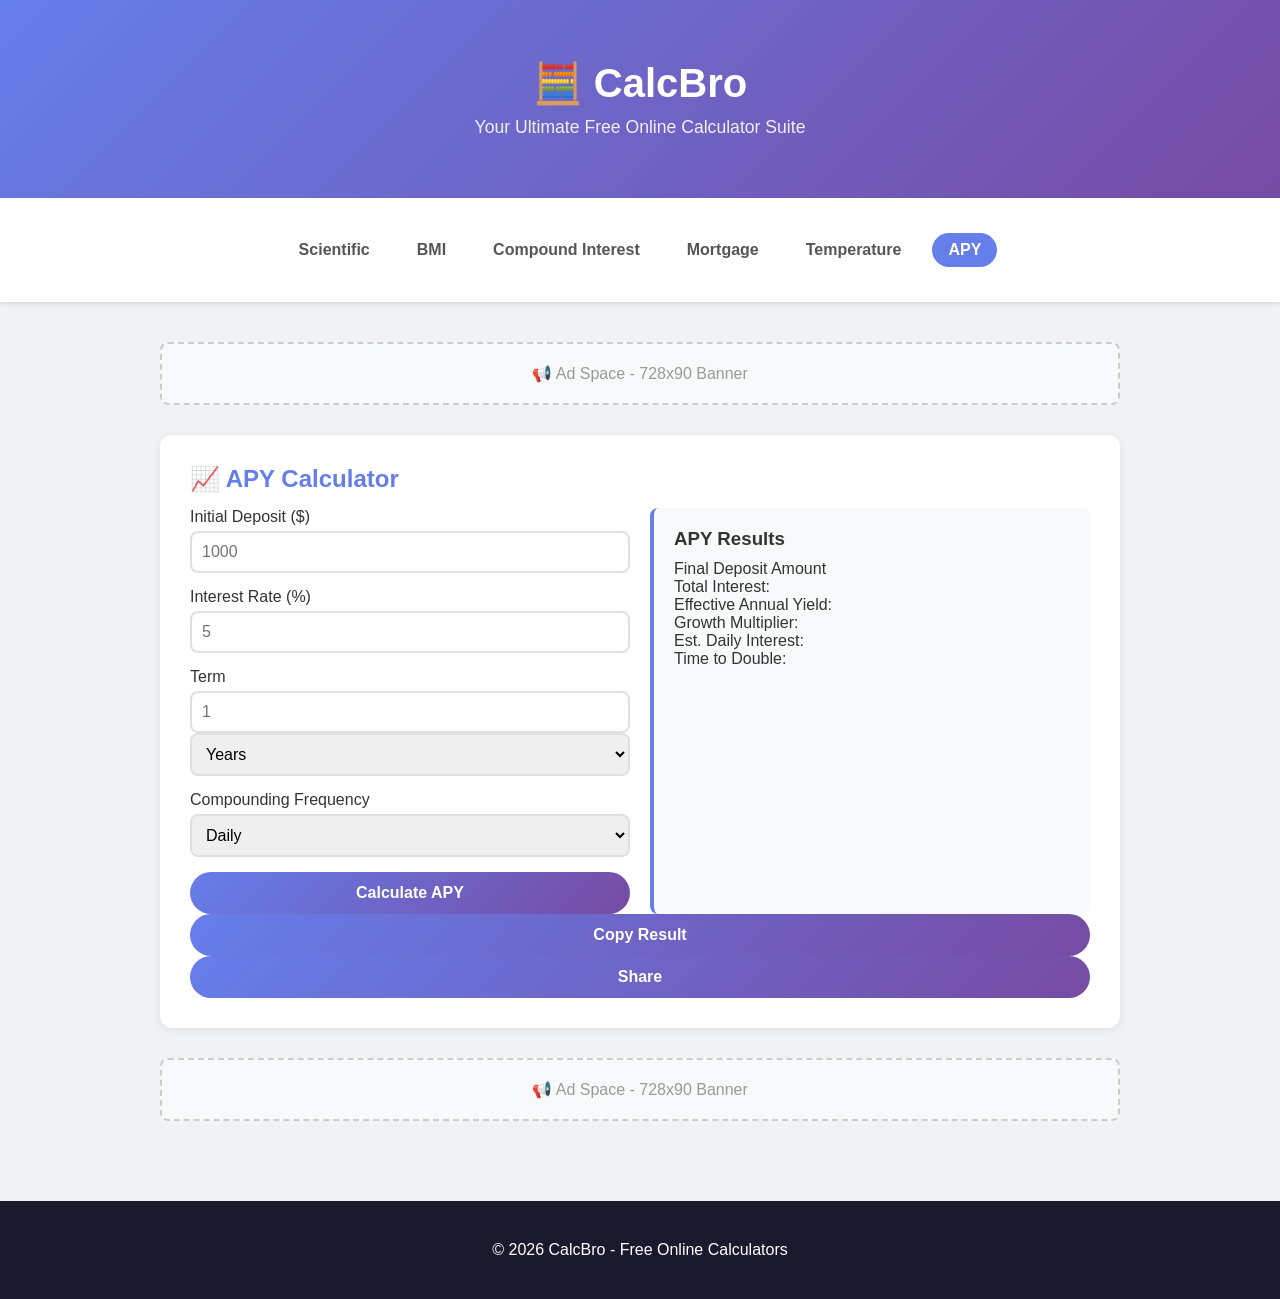
==== apy.html @ 79a4a19f "Fix broken Copy and Share buttons on compound, APY, temperature pages The onclick handlers had stale" ====
<!DOCTYPE html>
<html lang="en">
<head>
    <meta charset="UTF-8">
    <meta name="viewport" content="width=device-width, initial-scale=1.0">
    <title>APY Calculator - Annual Percentage Yield | CalcBro</title>
    <meta name="description" content="Free APY calculator to determine Annual Percentage Yield with compounding frequency. Calculate effective yield and time to double.">
    <meta name="keywords" content="APY calculator, annual percentage yield, APY calculator online, yield calculator, savings APY calculator, effective annual yield, compounding interest calculator">
    <meta name="robots" content="index, follow">
    <meta name="author" content="CalcBro">
    <meta name="language" content="English">
    <meta name="revisit-after" content="7 days">
    <meta http-equiv="Strict-Transport-Security" content="max-age=31536000; includeSubDomains">
    <meta http-equiv="Referrer-Policy" content="strict-origin-when-cross-origin">
    <meta http-equiv="Content-Security-Policy" content="default-src 'self'; script-src 'self' https://static.cloudflareinsights.com https://gc.zgo.at; connect-src 'self' https://cloudflareinsights.com https://freshgrass420.goatcounter.com; img-src 'self' data: https:; style-src 'self'; frame-ancestors 'none';">
    <!-- Open Graph -->
    <meta property="og:title" content="Free APY Calculator - Annual Percentage Yield | CalcBro">
    <meta property="og:description" content="Calculate Annual Percentage Yield (APY) with compounding frequency. See effective yield, growth multiplier, and time to double.">
    <meta property="og:type" content="website">
    <meta property="og:url" content="https://calcbro.netlify.app/apy.html">
    <!-- Twitter Card -->
    <meta name="twitter:card" content="summary">
    <meta name="twitter:title" content="Free APY Calculator | CalcBro">
    <meta name="twitter:description" content="Calculate Annual Percentage Yield with compounding frequency and effective annual yield.">
    <link rel="canonical" href="https://calcbro.netlify.app/apy.html">
    <link rel="stylesheet" href="styles.css">
    <!-- Structured Data: SoftwareApplication -->
    <script type="application/ld+json">
    {
        "@context": "https://schema.org",
        "@type": "SoftwareApplication",
        "name": "CalcBro APY Calculator",
        "applicationCategory": "FinanceApplication",
        "operatingSystem": "Web Browser",
        "url": "https://calcbro.netlify.app/apy.html",
        "description": "Free online APY calculator to determine Annual Percentage Yield with compounding frequency options. Calculate effective annual yield, growth multiplier, and estimated time to double your investment.",
        "offers": {
            "@type": "Offer",
            "price": "0",
            "priceCurrency": "USD"
        },
        "featureList": [
            "Annual Percentage Yield calculation",
            "Adjustable compounding frequency (daily, weekly, monthly, quarterly, annually)",
            "Effective annual yield display",
            "Growth multiplier calculation",
            "Estimated time to double investment"
        ]
    }
    </script>
    <!-- Structured Data: FAQPage -->
    <script type="application/ld+json">
    {
        "@context": "https://schema.org",
        "@type": "FAQPage",
        "mainEntity": [
            {
                "@type": "Question",
                "name": "What is APY (Annual Percentage Yield)?",
                "acceptedAnswer": {
                    "@type": "Answer",
                    "text": "APY (Annual Percentage Yield) is the effective annual rate of return that accounts for compounding interest. Unlike simple interest rate, APY reflects how often interest is applied to your balance."
                }
            },
            {
                "@type": "Question",
                "name": "What is the difference between APR and APY?",
                "acceptedAnswer": {
                    "@type": "Answer",
                    "text": "APR (Annual Percentage Rate) is the simple annual interest rate without compounding, while APY (Annual Percentage Yield) includes the effect of compounding. APY is always higher than or equal to APR when compounding occurs more than once per year."
                }
            },
            {
                "@type": "Question",
                "name": "How does compounding frequency affect APY?",
                "acceptedAnswer": {
                    "@type": "Answer",
                    "text": "More frequent compounding results in a higher APY. Daily compounding yields more than monthly, which yields more than annual compounding, because interest is applied to the balance more often."
                }
            }
        ]
    }
    </script>
    <!-- Structured Data: BreadcrumbList -->
    <script type="application/ld+json">
    {
        "@context": "https://schema.org",
        "@type": "BreadcrumbList",
        "itemListElement": [
            {
                "@type": "ListItem",
                "position": 1,
                "name": "Home",
                "item": "https://calcbro.netlify.app/"
            },
            {
                "@type": "ListItem",
                "position": 2,
                "name": "APY Calculator",
                "item": "https://calcbro.netlify.app/apy.html"
            }
        ]
    }
    </script>
</head>
<body>
    <header>
        <div class="container">
            <h1>🧮 CalcBro</h1>
            <p>Your Ultimate Free Online Calculator Suite</p>
        </div>
    </header>

    <nav class="nav-bar">
        <div class="container">
            <div class="nav-links">
                <a href="index.html">Scientific</a>
                <a href="bmi.html">BMI</a>
                <a href="compound.html">Compound Interest</a>
                <a href="mortgage.html">Mortgage</a>
                <a href="temperature.html">Temperature</a>
                <a href="apy.html" class="active">APY</a>
            </div>
        </div>
    </nav>

    <div class="container">
        <div class="ad-box">📢 Ad Space - 728x90 Banner</div>

        <section class="section">
            <h2>📈 APY Calculator</h2>
            <div class="calc-grid">
                <div>
                    <div class="input-group"><label>Initial Deposit ($)</label><input type="number" id="apy-principal" placeholder="1000"></div>
                    <div class="input-group"><label>Interest Rate (%)</label><input type="number" id="apy-rate" placeholder="5"></div>
                    <div class="input-group"><label>Term</label><div style="display:flex;gap:10px;"><input type="number" id="apy-term" placeholder="1" style="flex:2;"><select id="apy-term-unit" style="flex:1;padding:10px;border:2px solid #e0e0e0;border-radius:8px;"><option value="years">Years</option><option value="months">Months</option><option value="weeks">Weeks</option><option value="days">Days</option></select></div></div>
                    <div class="input-group"><label>Compounding Frequency</label><select id="apy-freq"><option value="365">Daily</option><option value="52">Weekly</option><option value="12">Monthly</option><option value="4">Quarterly</option><option value="2">Semi-annually</option><option value="1">Annually</option></select></div>
                    <button class="btn-calc" onclick="calcAPY()">Calculate APY</button>
                </div>
                <div class="result-box" id="apy-result" style="display:none;">
                    <h3>APY Results</h3>
                    <div class="result-value" id="apy-final"></div>
                    <p style="margin-top:10px;">Final Deposit Amount</p>
                    <p>Total Interest: <strong id="apy-interest"></strong></p>
                    <p>Effective Annual Yield: <strong id="apy-effective"></strong></p>
                    <p>Growth Multiplier: <strong id="apy-multiplier"></strong></p>
                    <p>Est. Daily Interest: <strong id="apy-daily"></strong></p>
                    <p>Time to Double: <strong id="apy-double"></strong></p>
                </div>
            </div>
            <div style="display:flex;gap:10px;margin-top:10px;">
                <button class="btn-calc" id="copy-btn-apy" onclick="copyResult('apy')" style="width:auto;flex:1;background:#3498db;"> Copy Result</button>
                                <button class="btn-calc" onclick="shareResult('apy')" style="width:auto;flex:1;background:#2ecc71;"> Share</button>
            </div>
        </section>

        <div class="ad-box">📢 Ad Space - 728x90 Banner</div>
    </div>

    <footer>
        <div class="container">
            <p>© 2026 CalcBro - Free Online Calculators</p>
        </div>
    </footer>

    <script src="script.js"></script>
  <!-- Cloudflare Web Analytics --><script defer src='https://static.cloudflareinsights.com/beacon.min.js' data-cf-beacon='{"token": "e698996f14194ecea9198e165afc4b70"}'></script>
<!-- GoatCounter Analytics --><script data-goatcounter="https://freshgrass420.goatcounter.com/count"
        async src="//gc.zgo.at/count.js"></script>
</body>
</html>
---- styles.css ----
* { margin: 0; padding: 0; box-sizing: border-box; }
body { font-family: -apple-system, BlinkMacSystemFont, 'Segoe UI', Roboto, sans-serif; background: #f0f2f5; color: #333; }
.container { max-width: 1000px; margin: 0 auto; padding: 20px; }
header { background: linear-gradient(135deg, #667eea 0%, #764ba2 100%); color: white; padding: 40px 0; text-align: center; }
header h1 { font-size: 2.5em; margin-bottom: 10px; }
header p { opacity: 0.9; font-size: 1.1em; }
.nav-bar { background: white; padding: 15px 0; box-shadow: 0 2px 4px rgba(0,0,0,0.1); position: sticky; top: 0; z-index: 100; }
.nav-links { display: flex; justify-content: center; gap: 15px; flex-wrap: wrap; }
.nav-links a { color: #555; text-decoration: none; font-weight: 600; padding: 8px 16px; border-radius: 20px; transition: all 0.3s; }
.nav-links a:hover, .nav-links a.active { background: #667eea; color: white; }
.section { background: white; padding: 30px; margin: 30px 0; border-radius: 12px; box-shadow: 0 2px 10px rgba(0,0,0,0.08); }
h2 { color: #667eea; margin-bottom: 15px; }
.calc-grid { display: grid; grid-template-columns: 1fr 1fr; gap: 20px; }
@media (max-width: 768px) { .calc-grid { grid-template-columns: 1fr; } }
.input-group { margin-bottom: 15px; }
.input-group label { display: block; margin-bottom: 5px; font-weight: 500; }
.input-group input, .input-group select { width: 100%; padding: 10px; border: 2px solid #e0e0e0; border-radius: 8px; font-size: 16px; }
.input-group input:focus { outline: none; border-color: #667eea; }
.btn-calc { background: linear-gradient(135deg, #667eea 0%, #764ba2 100%); color: white; border: none; padding: 12px 30px; border-radius: 25px; font-size: 16px; font-weight: 600; cursor: pointer; width: 100%; }
.btn-calc:hover { transform: translateY(-2px); box-shadow: 0 5px 15px rgba(102,126,234,0.4); }
.result-box { background: #f8f9fa; border-radius: 8px; padding: 20px; border-left: 4px solid #667eea; }
.result-box h3 { margin-bottom: 10px; }
.result-value { font-size: 1.8em; font-weight: bold; color: #667eea; }
.sci-display { background: #1a1a2e; color: #00ff88; padding: 20px; border-radius: 8px; font-family: 'Courier New', monospace; font-size: 1.8em; text-align: right; margin-bottom: 15px; min-height: 70px; overflow: hidden; }
.sci-grid { display: grid; grid-template-columns: repeat(4, 1fr); gap: 8px; }
.sci-btn { padding: 18px; background: #f0f2f5; border: 1px solid #ddd; border-radius: 8px; cursor: pointer; font-size: 16px; font-weight: 500; transition: background 0.2s; }
.sci-btn:hover { background: #667eea; color: white; }
.sci-btn.op { background: #e8e8ff; }
.sci-btn.fn { background: #ffe8e8; }
.ad-box { background: #f8f9fa; border: 2px dashed #ccc; padding: 20px; text-align: center; margin: 20px 0; color: #999; border-radius: 8px; }
footer { background: #1a1a2e; color: white; text-align: center; padding: 20px 0; margin-top: 40px; }

/* Memory buttons */
.sci-btn.mem { background: #e8f5e9; font-size: 14px; }
/* Degree/Radian toggle */
#deg-rad-toggle { background: #fff3e0; font-weight: 700; }
/* Copy/Share buttons */
.btn-copy { background: #3498db; }
.btn-share { background: #2ecc71; }

/* Security fix: moved inline styles to CSS */
.equals-btn { grid-column: span 3; }
.clear-btn { grid-column: span 2; }
.backspace-btn { grid-column: span 3; }
.share-container { display: flex; gap: 10px; margin-top: 10px; }
.share-btn { width: auto; flex: 1; background: #2ecc71; }
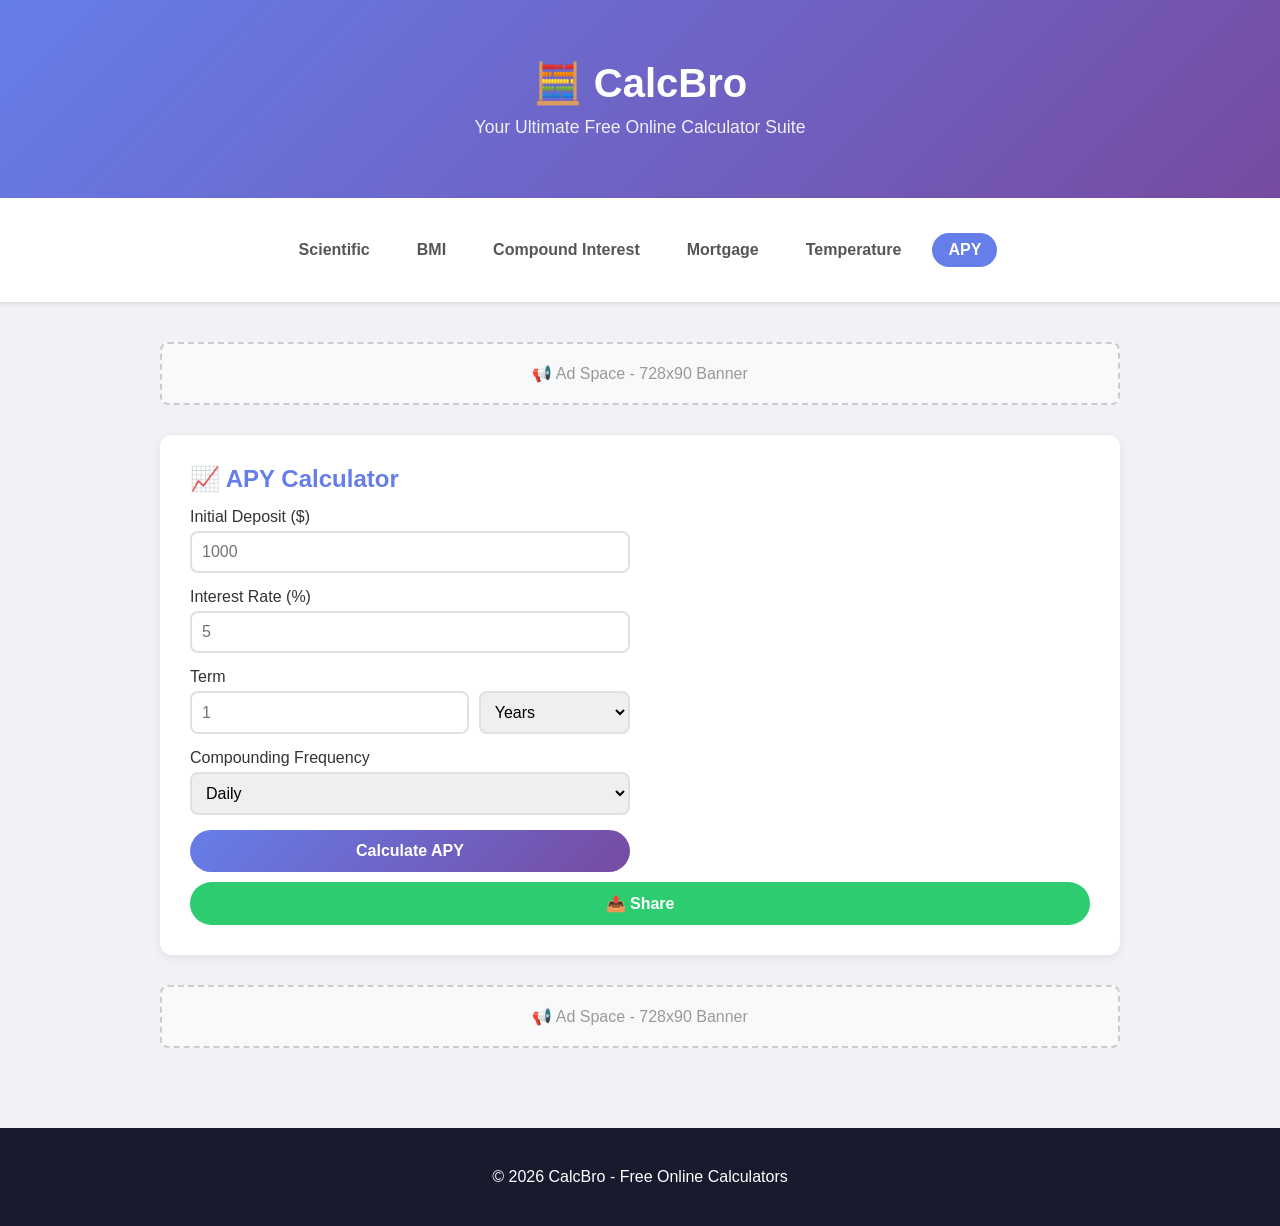
==== commit e7fcbe0c: "PR#20: Fix broken calculate and share buttons on all calculator pages - Restore 'unsafe-inline' and " ====
--- a/apy.html
+++ b/apy.html
@@ -12,17 +12,17 @@
     <meta name="revisit-after" content="7 days">
     <meta http-equiv="Strict-Transport-Security" content="max-age=31536000; includeSubDomains">
     <meta http-equiv="Referrer-Policy" content="strict-origin-when-cross-origin">
-    <meta http-equiv="Content-Security-Policy" content="default-src 'self'; script-src 'self' https://static.cloudflareinsights.com https://gc.zgo.at; connect-src 'self' https://cloudflareinsights.com https://freshgrass420.goatcounter.com; img-src 'self' data: https:; style-src 'self'; frame-ancestors 'none';">
+    <meta http-equiv="Content-Security-Policy" content="default-src 'self'; script-src 'self' 'unsafe-inline' 'unsafe-eval' https://static.cloudflareinsights.com https://gc.zgo.at; connect-src 'self' https://cloudflareinsights.com https://freshgrass420.goatcounter.com; img-src 'self' data: https:; style-src 'self' 'unsafe-inline'; frame-ancestors 'none';">
     <!-- Open Graph -->
     <meta property="og:title" content="Free APY Calculator - Annual Percentage Yield | CalcBro">
     <meta property="og:description" content="Calculate Annual Percentage Yield (APY) with compounding frequency. See effective yield, growth multiplier, and time to double.">
     <meta property="og:type" content="website">
-    <meta property="og:url" content="https://calcbro.netlify.app/apy.html">
+    <meta property="og:url" content="https://freshgrass420.github.io/calculator-website/apy.html">
     <!-- Twitter Card -->
     <meta name="twitter:card" content="summary">
     <meta name="twitter:title" content="Free APY Calculator | CalcBro">
     <meta name="twitter:description" content="Calculate Annual Percentage Yield with compounding frequency and effective annual yield.">
-    <link rel="canonical" href="https://calcbro.netlify.app/apy.html">
+    <link rel="canonical" href="https://freshgrass420.github.io/calculator-website/apy.html">
     <link rel="stylesheet" href="styles.css">
     <!-- Structured Data: SoftwareApplication -->
     <script type="application/ld+json">
@@ -32,7 +32,7 @@
         "name": "CalcBro APY Calculator",
         "applicationCategory": "FinanceApplication",
         "operatingSystem": "Web Browser",
-        "url": "https://calcbro.netlify.app/apy.html",
+        "url": "https://freshgrass420.github.io/calculator-website/apy.html",
         "description": "Free online APY calculator to determine Annual Percentage Yield with compounding frequency options. Calculate effective annual yield, growth multiplier, and estimated time to double your investment.",
         "offers": {
             "@type": "Offer",
@@ -91,13 +91,13 @@
                 "@type": "ListItem",
                 "position": 1,
                 "name": "Home",
-                "item": "https://calcbro.netlify.app/"
+                "item": "https://freshgrass420.github.io/calculator-website/"
             },
             {
                 "@type": "ListItem",
                 "position": 2,
                 "name": "APY Calculator",
-                "item": "https://calcbro.netlify.app/apy.html"
+                "item": "https://freshgrass420.github.io/calculator-website/apy.html"
             }
         ]
     }
@@ -149,8 +149,7 @@
                 </div>
             </div>
             <div style="display:flex;gap:10px;margin-top:10px;">
-                <button class="btn-calc" id="copy-btn-apy" onclick="copyResult('apy')" style="width:auto;flex:1;background:#3498db;"> Copy Result</button>
-                                <button class="btn-calc" onclick="shareResult('apy')" style="width:auto;flex:1;background:#2ecc71;"> Share</button>
+                <button class="btn-calc" onclick="shareResult('apy')" style="width:auto;flex:1;background:#2ecc71;">📤 Share</button>
             </div>
         </section>
 
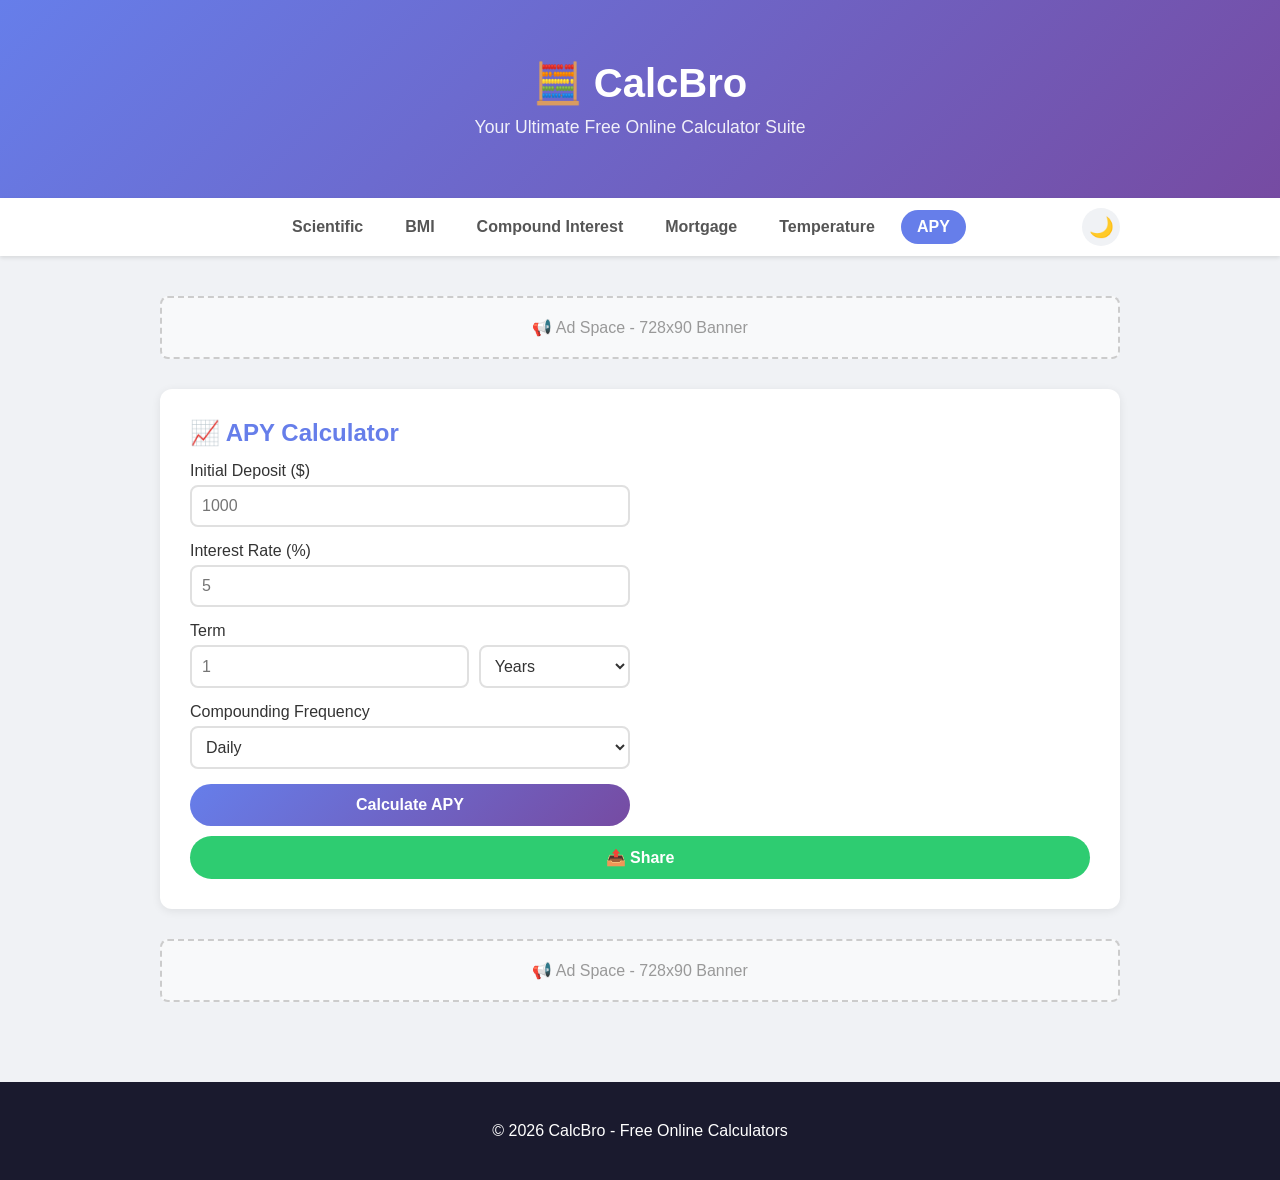
==== commit 27da5761: "feat: add night mode toggle to all calculator pages - Add CSS custom properties with nightmode overr" ====
--- a/apy.html
+++ b/apy.html
@@ -12,7 +12,7 @@
     <meta name="revisit-after" content="7 days">
     <meta http-equiv="Strict-Transport-Security" content="max-age=31536000; includeSubDomains">
     <meta http-equiv="Referrer-Policy" content="strict-origin-when-cross-origin">
-    <meta http-equiv="Content-Security-Policy" content="default-src 'self'; script-src 'self' 'unsafe-inline' 'unsafe-eval' https://static.cloudflareinsights.com https://gc.zgo.at; connect-src 'self' https://cloudflareinsights.com https://freshgrass420.goatcounter.com; img-src 'self' data: https:; style-src 'self' 'unsafe-inline'; frame-ancestors 'none';">
+    <meta http-equiv="Content-Security-Policy" content="default-src 'self'; script-src 'self' https://static.cloudflareinsights.com https://gc.zgo.at; connect-src 'self' https://cloudflareinsights.com https://freshgrass420.goatcounter.com; img-src 'self' data: https:; style-src 'self' 'unsafe-inline'; frame-ancestors 'none';">
     <!-- Open Graph -->
     <meta property="og:title" content="Free APY Calculator - Annual Percentage Yield | CalcBro">
     <meta property="og:description" content="Calculate Annual Percentage Yield (APY) with compounding frequency. See effective yield, growth multiplier, and time to double.">
@@ -112,7 +112,7 @@
     </header>
 
     <nav class="nav-bar">
-        <div class="container">
+        <div class="nav-container">
             <div class="nav-links">
                 <a href="index.html">Scientific</a>
                 <a href="bmi.html">BMI</a>
@@ -121,6 +121,7 @@
                 <a href="temperature.html">Temperature</a>
                 <a href="apy.html" class="active">APY</a>
             </div>
+            <button class="nm-toggle" id="nm-toggle" title="Toggle Night Mode">&#127769;</button>
         </div>
     </nav>
 
@@ -135,7 +136,7 @@
                     <div class="input-group"><label>Interest Rate (%)</label><input type="number" id="apy-rate" placeholder="5"></div>
                     <div class="input-group"><label>Term</label><div style="display:flex;gap:10px;"><input type="number" id="apy-term" placeholder="1" style="flex:2;"><select id="apy-term-unit" style="flex:1;padding:10px;border:2px solid #e0e0e0;border-radius:8px;"><option value="years">Years</option><option value="months">Months</option><option value="weeks">Weeks</option><option value="days">Days</option></select></div></div>
                     <div class="input-group"><label>Compounding Frequency</label><select id="apy-freq"><option value="365">Daily</option><option value="52">Weekly</option><option value="12">Monthly</option><option value="4">Quarterly</option><option value="2">Semi-annually</option><option value="1">Annually</option></select></div>
-                    <button class="btn-calc" onclick="calcAPY()">Calculate APY</button>
+                    <button class="btn-calc" id="apy-calc-btn">Calculate APY</button>
                 </div>
                 <div class="result-box" id="apy-result" style="display:none;">
                     <h3>APY Results</h3>
@@ -149,7 +150,7 @@
                 </div>
             </div>
             <div style="display:flex;gap:10px;margin-top:10px;">
-                <button class="btn-calc" onclick="shareResult('apy')" style="width:auto;flex:1;background:#2ecc71;">📤 Share</button>
+                <button class="btn-calc" id="apy-share-btn" style="width:auto;flex:1;background:#2ecc71;">📤 Share</button>
             </div>
         </section>
 
--- a/styles.css
+++ b/styles.css
@@ -1,46 +1,281 @@
+/* ============================================================
+   CalcBro - Styles with Night Mode (CSS Custom Properties)
+   ============================================================ */
+
+:root {
+  --bg: #f0f2f5;
+  --text: #333;
+  --card-bg: #fff;
+  --card-text: #333;
+  --nav-bg: #fff;
+  --nav-text: #555;
+  --nav-shadow: rgba(0,0,0,0.1);
+  --input-bg: #fff;
+  --input-border: #e0e0e0;
+  --input-focus: #667eea;
+  --btn-gradient-1: #667eea;
+  --btn-gradient-2: #764ba2;
+  --btn-text: #fff;
+  --btn-hover-shadow: rgba(102,126,234,0.4);
+  --result-bg: #f8f9fa;
+  --result-border: #667eea;
+  --result-value: #667eea;
+  --sci-display-bg: #1a1a2e;
+  --sci-display-text: #00ff88;
+  --sci-btn-bg: #f0f2f5;
+  --sci-btn-text: #333;
+  --sci-btn-hover-bg: #667eea;
+  --sci-btn-hover-text: #fff;
+  --sci-btn-active-bg: #764ba2;
+  --sci-op-bg: #e8e8ff;
+  --sci-fn-bg: #ffe8e8;
+  --sci-mem-bg: #e8f5e9;
+  --sci-deg-bg: #fff3e0;
+  --sci-clear-bg: #e74c3c;
+  --sci-clear-text: #fff;
+  --sci-eq-gradient-1: #667eea;
+  --sci-eq-gradient-2: #764ba2;
+  --sci-eq-text: #fff;
+  --zero-btn-bg: #fafbfc;
+  --ad-bg: #f8f9fa;
+  --ad-border: #ccc;
+  --ad-text: #999;
+  --footer-bg: #1a1a2e;
+  --footer-text: #fff;
+  --toggle-bg: #f0f2f5;
+  --toggle-text: #f39c12;
+  --toggle-hover-bg: #e0e0e0;
+  --table-header-bg: #667eea;
+  --table-header-text: #fff;
+  --table-row-1: #e8f4fd;
+  --table-row-2: #e8f8e8;
+  --table-row-3: #fff5e6;
+  --table-row-4: #fde8e8;
+  --table-border: #ddd;
+  --text-secondary: #666;
+  --text-muted: #999;
+}
+
+body.nightmode {
+  --bg: #0f0f1a;
+  --text: #e0e0e0;
+  --card-bg: #1a1a2e;
+  --card-text: #e0e0e0;
+  --nav-bg: #12122a;
+  --nav-text: #b0b0d0;
+  --nav-shadow: rgba(0,0,0,0.4);
+  --input-bg: #12122a;
+  --input-border: #2a2a4a;
+  --input-focus: #818cf8;
+  --btn-gradient-1: #4f46e5;
+  --btn-gradient-2: #7c3aed;
+  --btn-text: #e0e0e0;
+  --btn-hover-shadow: rgba(79,70,229,0.4);
+  --result-bg: #12122a;
+  --result-border: #818cf8;
+  --result-value: #818cf8;
+  --sci-display-bg: #0a0a18;
+  --sci-display-text: #00ff88;
+  --sci-btn-bg: #1a1a2e;
+  --sci-btn-text: #c0c0e0;
+  --sci-btn-hover-bg: #4f46e5;
+  --sci-btn-hover-text: #fff;
+  --sci-btn-active-bg: #7c3aed;
+  --sci-op-bg: #1a1a3e;
+  --sci-fn-bg: #2a1a1a;
+  --sci-mem-bg: #0a2a1a;
+  --sci-deg-bg: #2a2a0a;
+  --sci-clear-bg: #c0392b;
+  --sci-clear-text: #fff;
+  --sci-eq-gradient-1: #4f46e5;
+  --sci-eq-gradient-2: #7c3aed;
+  --sci-eq-text: #fff;
+  --zero-btn-bg: #1a1a2e;
+  --ad-bg: #12122a;
+  --ad-border: #2a2a4a;
+  --ad-text: #555;
+  --footer-bg: #0a0a18;
+  --footer-text: #888;
+  --toggle-bg: #1a1a2e;
+  --toggle-text: #f1c40f;
+  --toggle-hover-bg: #2a2a4a;
+  --table-header-bg: #4f46e5;
+  --table-header-text: #e0e0e0;
+  --table-row-1: #12122a;
+  --table-row-2: #0a1a2a;
+  --table-row-3: #2a2a0a;
+  --table-row-4: #2a0a0a;
+  --table-border: #2a2a4a;
+  --text-secondary: #888;
+  --text-muted: #555;
+}
+
 * { margin: 0; padding: 0; box-sizing: border-box; }
-body { font-family: -apple-system, BlinkMacSystemFont, 'Segoe UI', Roboto, sans-serif; background: #f0f2f5; color: #333; }
+body {
+  font-family: -apple-system, BlinkMacSystemFont, 'Segoe UI', Roboto, sans-serif;
+  background: var(--bg);
+  color: var(--text);
+  transition: background-color 0.3s, color 0.3s;
+}
 .container { max-width: 1000px; margin: 0 auto; padding: 20px; }
 header { background: linear-gradient(135deg, #667eea 0%, #764ba2 100%); color: white; padding: 40px 0; text-align: center; }
 header h1 { font-size: 2.5em; margin-bottom: 10px; }
 header p { opacity: 0.9; font-size: 1.1em; }
-.nav-bar { background: white; padding: 15px 0; box-shadow: 0 2px 4px rgba(0,0,0,0.1); position: sticky; top: 0; z-index: 100; }
-.nav-links { display: flex; justify-content: center; gap: 15px; flex-wrap: wrap; }
-.nav-links a { color: #555; text-decoration: none; font-weight: 600; padding: 8px 16px; border-radius: 20px; transition: all 0.3s; }
+.nav-bar {
+  background: var(--nav-bg);
+  padding: 10px 0;
+  box-shadow: 0 2px 4px var(--nav-shadow);
+  position: sticky;
+  top: 0;
+  z-index: 100;
+}
+.nav-container { display: flex; align-items: center; max-width: 1000px; margin: 0 auto; padding: 0 20px; }
+.nav-links { display: flex; justify-content: center; gap: 10px; flex-wrap: wrap; flex: 1; }
+.nav-links a {
+  color: var(--nav-text);
+  text-decoration: none;
+  font-weight: 600;
+  padding: 8px 16px;
+  border-radius: 20px;
+  transition: all 0.3s;
+  white-space: nowrap;
+}
 .nav-links a:hover, .nav-links a.active { background: #667eea; color: white; }
-.section { background: white; padding: 30px; margin: 30px 0; border-radius: 12px; box-shadow: 0 2px 10px rgba(0,0,0,0.08); }
+.nm-toggle {
+  background: var(--toggle-bg);
+  border: none;
+  font-size: 20px;
+  cursor: pointer;
+  padding: 8px;
+  border-radius: 50%;
+  width: 38px;
+  height: 38px;
+  display: flex;
+  align-items: center;
+  justify-content: center;
+  transition: background 0.3s;
+  flex-shrink: 0;
+  line-height: 1;
+}
+.nm-toggle:hover { background: var(--toggle-hover-bg); }
+/* Compact single-row nav on small screens */
+@media (max-width: 768px) {
+  .nav-links { flex-wrap: nowrap; justify-content: flex-start; overflow-x: auto; -webkit-overflow-scrolling: touch; scrollbar-width: none; padding-bottom: 4px; }
+  .nav-links::-webkit-scrollbar { display: none; }
+  .nav-links a { padding: 7px 14px; font-size: 14px; }
+  .nm-toggle { font-size: 18px; width: 34px; height: 34px; padding: 6px; }
+}
+.section {
+  background: var(--card-bg);
+  padding: 30px;
+  margin: 30px 0;
+  border-radius: 12px;
+  box-shadow: 0 2px 10px rgba(0,0,0,0.08);
+  transition: background-color 0.3s;
+}
 h2 { color: #667eea; margin-bottom: 15px; }
 .calc-grid { display: grid; grid-template-columns: 1fr 1fr; gap: 20px; }
 @media (max-width: 768px) { .calc-grid { grid-template-columns: 1fr; } }
 .input-group { margin-bottom: 15px; }
 .input-group label { display: block; margin-bottom: 5px; font-weight: 500; }
-.input-group input, .input-group select { width: 100%; padding: 10px; border: 2px solid #e0e0e0; border-radius: 8px; font-size: 16px; }
-.input-group input:focus { outline: none; border-color: #667eea; }
-.btn-calc { background: linear-gradient(135deg, #667eea 0%, #764ba2 100%); color: white; border: none; padding: 12px 30px; border-radius: 25px; font-size: 16px; font-weight: 600; cursor: pointer; width: 100%; }
-.btn-calc:hover { transform: translateY(-2px); box-shadow: 0 5px 15px rgba(102,126,234,0.4); }
-.result-box { background: #f8f9fa; border-radius: 8px; padding: 20px; border-left: 4px solid #667eea; }
+.input-group input, .input-group select {
+  width: 100%;
+  padding: 10px;
+  border: 2px solid var(--input-border);
+  border-radius: 8px;
+  font-size: 16px;
+  background: var(--input-bg);
+  color: var(--text);
+  transition: border-color 0.3s, background-color 0.3s, color 0.3s;
+}
+.input-group input:focus { outline: none; border-color: var(--input-focus); }
+.btn-calc {
+  background: linear-gradient(135deg, var(--btn-gradient-1) 0%, var(--btn-gradient-2) 100%);
+  color: var(--btn-text);
+  border: none;
+  padding: 12px 30px;
+  border-radius: 25px;
+  font-size: 16px;
+  font-weight: 600;
+  cursor: pointer;
+  width: 100%;
+  transition: transform 0.2s, box-shadow 0.2s;
+}
+.btn-calc:hover { transform: translateY(-2px); box-shadow: 0 5px 15px var(--btn-hover-shadow); }
+.result-box {
+  background: var(--result-bg);
+  border-radius: 8px;
+  padding: 20px;
+  border-left: 4px solid var(--result-border);
+  transition: background-color 0.3s;
+}
 .result-box h3 { margin-bottom: 10px; }
-.result-value { font-size: 1.8em; font-weight: bold; color: #667eea; }
-.sci-display { background: #1a1a2e; color: #00ff88; padding: 20px; border-radius: 8px; font-family: 'Courier New', monospace; font-size: 1.8em; text-align: right; margin-bottom: 15px; min-height: 70px; overflow: hidden; }
+.result-value { font-size: 1.8em; font-weight: bold; color: var(--result-value); }
+.sci-display {
+  background: var(--sci-display-bg);
+  color: var(--sci-display-text);
+  padding: 20px;
+  border-radius: 8px;
+  font-family: 'Courier New', monospace;
+  font-size: 1.8em;
+  text-align: right;
+  margin-bottom: 15px;
+  min-height: 70px;
+  overflow: hidden;
+  transition: background-color 0.3s;
+}
 .sci-grid { display: grid; grid-template-columns: repeat(4, 1fr); gap: 8px; }
-.sci-btn { padding: 18px; background: #f0f2f5; border: 1px solid #ddd; border-radius: 8px; cursor: pointer; font-size: 16px; font-weight: 500; transition: background 0.2s; }
-.sci-btn:hover { background: #667eea; color: white; }
-.sci-btn.op { background: #e8e8ff; }
-.sci-btn.fn { background: #ffe8e8; }
-.ad-box { background: #f8f9fa; border: 2px dashed #ccc; padding: 20px; text-align: center; margin: 20px 0; color: #999; border-radius: 8px; }
-footer { background: #1a1a2e; color: white; text-align: center; padding: 20px 0; margin-top: 40px; }
-
+.sci-btn {
+  padding: 18px;
+  background: var(--sci-btn-bg);
+  color: var(--sci-btn-text);
+  border: 1px solid transparent;
+  border-radius: 8px;
+  cursor: pointer;
+  font-size: 16px;
+  font-weight: 500;
+  transition: background 0.2s, color 0.2s;
+  -webkit-tap-highlight-color: transparent;
+}
+.sci-btn:hover { background: var(--sci-btn-hover-bg); color: var(--sci-btn-hover-text); }
+.sci-btn:active { background: var(--sci-btn-active-bg); color: white; }
+.sci-btn.op { background: var(--sci-op-bg); }
+.sci-btn.fn { background: var(--sci-fn-bg); }
+@media (max-width: 768px) {
+  .sci-btn { padding: 14px; font-size: 15px; }
+}
+.ad-box {
+  background: var(--ad-bg);
+  border: 2px dashed var(--ad-border);
+  padding: 20px;
+  text-align: center;
+  margin: 20px 0;
+  color: var(--ad-text);
+  border-radius: 8px;
+  transition: background-color 0.3s, border-color 0.3s, color 0.3s;
+}
+footer {
+  background: var(--footer-bg);
+  color: var(--footer-text);
+  text-align: center;
+  padding: 20px 0;
+  margin-top: 40px;
+  transition: background-color 0.3s, color 0.3s;
+}
 /* Memory buttons */
-.sci-btn.mem { background: #e8f5e9; font-size: 14px; }
+.sci-btn.mem { background: var(--sci-mem-bg); }
 /* Degree/Radian toggle */
-#deg-rad-toggle { background: #fff3e0; font-weight: 700; }
+#deg-rad-toggle { background: var(--sci-deg-bg); font-weight: 700; }
 /* Copy/Share buttons */
 .btn-copy { background: #3498db; }
 .btn-share { background: #2ecc71; }
-
 /* Security fix: moved inline styles to CSS */
-.equals-btn { grid-column: span 3; }
-.clear-btn { grid-column: span 2; }
-.backspace-btn { grid-column: span 3; }
+.clear-full { grid-column: span 4; }
+.zero-btn { background: var(--zero-btn-bg); }
+.equals-btn { background: linear-gradient(135deg, var(--sci-eq-gradient-1) 0%, var(--sci-eq-gradient-2) 100%); color: var(--sci-eq-text); font-weight: 700; }
+.equals-btn:hover, .equals-btn:active { background: #764ba2; color: white; }
+.equals-btn:hover { background: var(--sci-eq-gradient-2); }
 .share-container { display: flex; gap: 10px; margin-top: 10px; }
 .share-btn { width: auto; flex: 1; background: #2ecc71; }
+/* Nightmode toggle icon */
+.nm-toggle .nm-icon { pointer-events: none; }
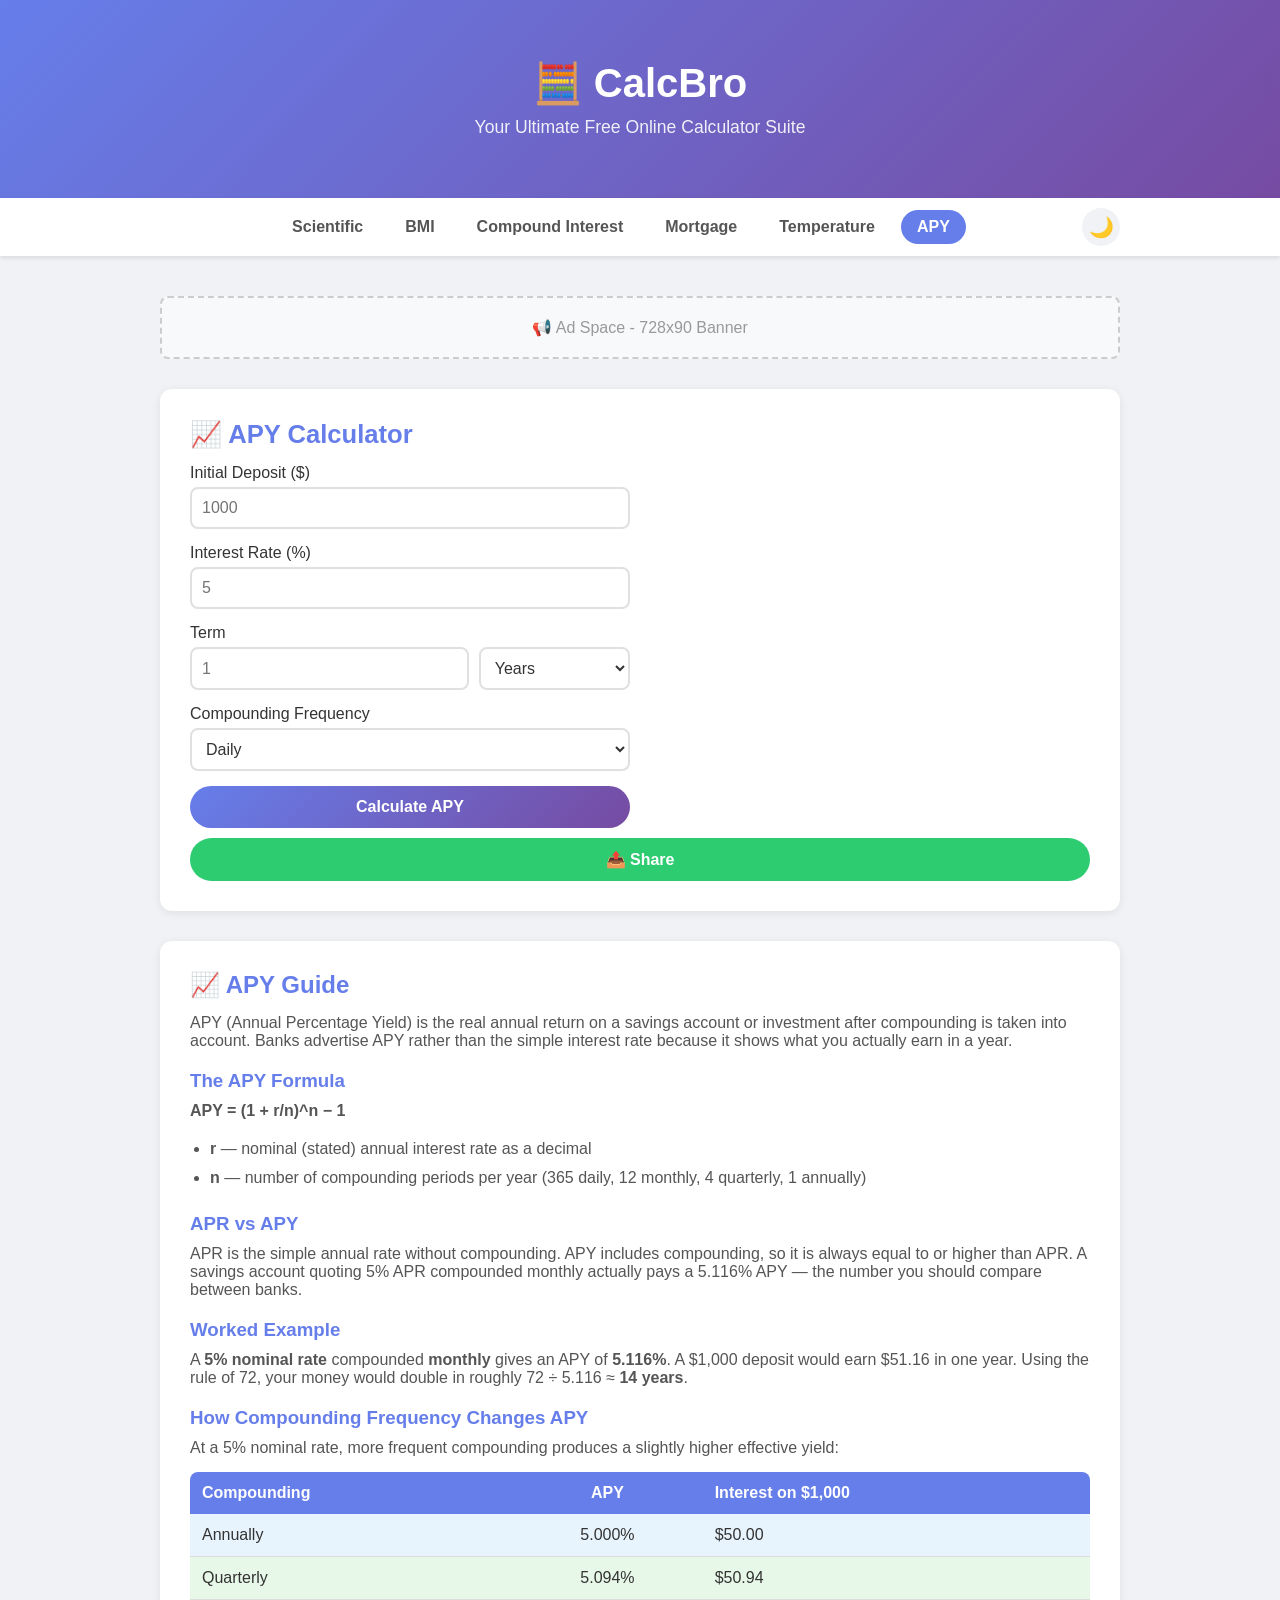
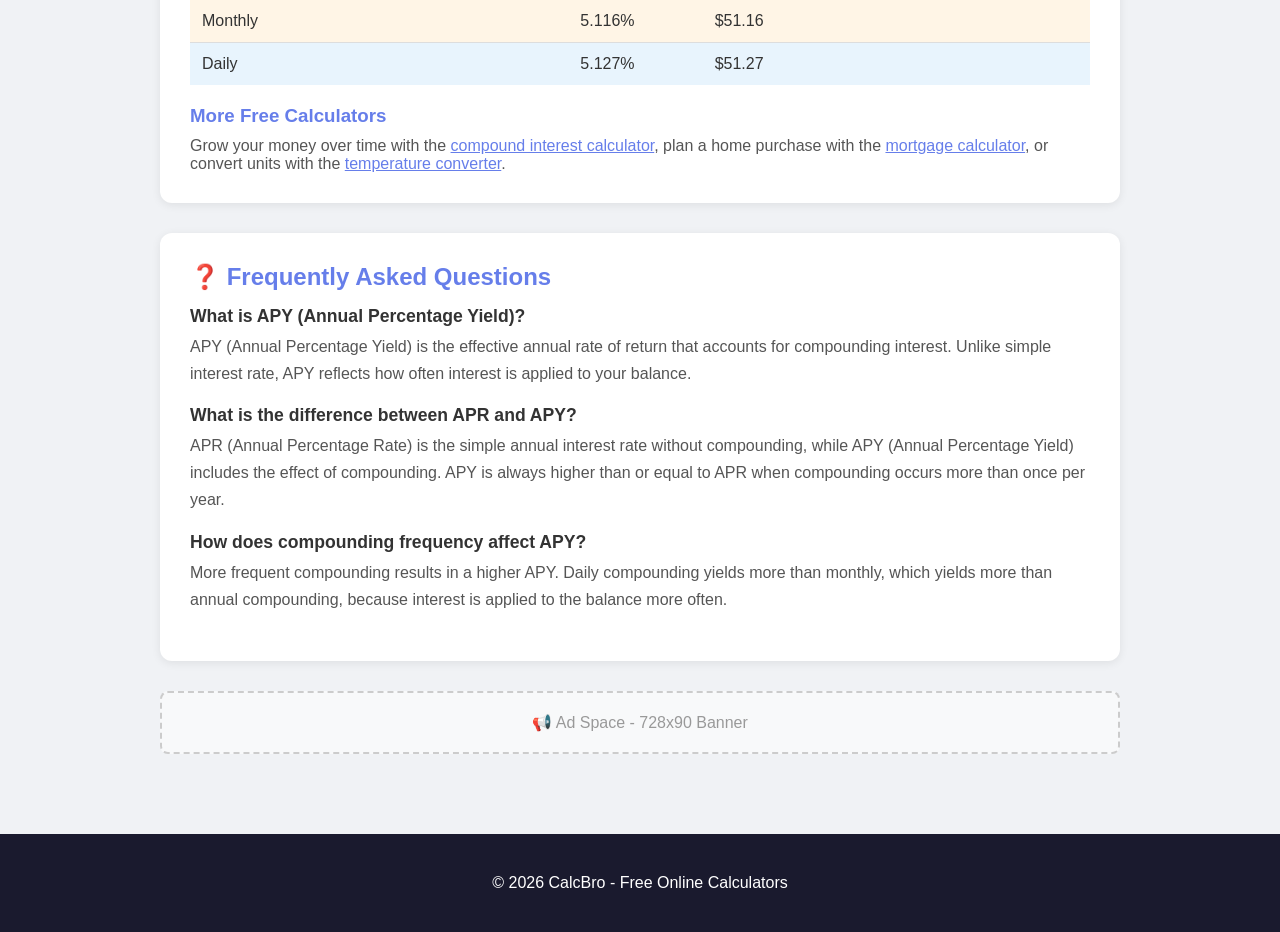
==== commit b2e6a967: "PR#29: SEO improvements - unique H1 headings, visible FAQ sections, content for mortgage/compound/AP" ====
--- a/apy.html
+++ b/apy.html
@@ -10,9 +10,14 @@
     <meta name="author" content="CalcBro">
     <meta name="language" content="English">
     <meta name="revisit-after" content="7 days">
-    <meta http-equiv="Strict-Transport-Security" content="max-age=31536000; includeSubDomains">
-    <meta http-equiv="Referrer-Policy" content="strict-origin-when-cross-origin">
+    <meta name="referrer" content="strict-origin-when-cross-origin">
     <meta http-equiv="Content-Security-Policy" content="default-src 'self'; script-src 'self' https://static.cloudflareinsights.com https://gc.zgo.at; connect-src 'self' https://cloudflareinsights.com https://freshgrass420.goatcounter.com; img-src 'self' data: https:; style-src 'self' 'unsafe-inline'; frame-ancestors 'none';">
+    <!-- Resource hints: preconnect to the only external origins used (analytics beacons) -->
+    <link rel="preconnect" href="https://static.cloudflareinsights.com" crossorigin>
+    <link rel="preconnect" href="https://gc.zgo.at" crossorigin>
+    <link rel="dns-prefetch" href="https://static.cloudflareinsights.com">
+    <link rel="dns-prefetch" href="https://gc.zgo.at">
+    <!-- End resource hints -->
     <!-- Open Graph -->
     <meta property="og:title" content="Free APY Calculator - Annual Percentage Yield | CalcBro">
     <meta property="og:description" content="Calculate Annual Percentage Yield (APY) with compounding frequency. See effective yield, growth multiplier, and time to double.">
@@ -23,7 +28,9 @@
     <meta name="twitter:title" content="Free APY Calculator | CalcBro">
     <meta name="twitter:description" content="Calculate Annual Percentage Yield with compounding frequency and effective annual yield.">
     <link rel="canonical" href="https://freshgrass420.github.io/calculator-website/apy.html">
+    <link rel="preload" href="styles.css" as="style">
     <link rel="stylesheet" href="styles.css">
+    <script defer src="script.js"></script>
     <!-- Structured Data: SoftwareApplication -->
     <script type="application/ld+json">
     {
@@ -106,7 +113,7 @@
 <body>
     <header>
         <div class="container">
-            <h1>🧮 CalcBro</h1>
+            <p class="site-brand"><a href="index.html">🧮 CalcBro</a></p>
             <p>Your Ultimate Free Online Calculator Suite</p>
         </div>
     </header>
@@ -129,7 +136,7 @@
         <div class="ad-box">📢 Ad Space - 728x90 Banner</div>
 
         <section class="section">
-            <h2>📈 APY Calculator</h2>
+            <h1>📈 APY Calculator</h1>
             <div class="calc-grid">
                 <div>
                     <div class="input-group"><label>Initial Deposit ($)</label><input type="number" id="apy-principal" placeholder="1000"></div>
@@ -154,6 +161,80 @@
             </div>
         </section>
 
+        <section class="section">
+            <h2>📈 APY Guide</h2>
+            <p style="margin-bottom:15px;color:#555;">APY (Annual Percentage Yield) is the real annual return on a savings account or investment after compounding is taken into account. Banks advertise APY rather than the simple interest rate because it shows what you actually earn in a year.</p>
+
+            <h3 style="color:#667eea;margin-top:20px;margin-bottom:10px;">The APY Formula</h3>
+            <p style="margin-bottom:15px;color:#555;"><strong>APY = (1 + r/n)^n − 1</strong></p>
+            <ul style="color:#555;margin-left:20px;line-height:1.8;">
+                <li><strong>r</strong> — nominal (stated) annual interest rate as a decimal</li>
+                <li><strong>n</strong> — number of compounding periods per year (365 daily, 12 monthly, 4 quarterly, 1 annually)</li>
+            </ul>
+
+            <h3 style="color:#667eea;margin-top:20px;margin-bottom:10px;">APR vs APY</h3>
+            <p style="margin-bottom:15px;color:#555;">APR is the simple annual rate without compounding. APY includes compounding, so it is always equal to or higher than APR. A savings account quoting 5% APR compounded monthly actually pays a 5.116% APY — the number you should compare between banks.</p>
+
+            <h3 style="color:#667eea;margin-top:20px;margin-bottom:10px;">Worked Example</h3>
+            <p style="margin-bottom:15px;color:#555;">A <strong>5% nominal rate</strong> compounded <strong>monthly</strong> gives an APY of <strong>5.116%</strong>. A $1,000 deposit would earn $51.16 in one year. Using the rule of 72, your money would double in roughly 72 ÷ 5.116 ≈ <strong>14 years</strong>.</p>
+
+            <h3 style="color:#667eea;margin-top:20px;margin-bottom:10px;">How Compounding Frequency Changes APY</h3>
+            <p style="margin-bottom:15px;color:#555;">At a 5% nominal rate, more frequent compounding produces a slightly higher effective yield:</p>
+            <table style="width:100%;border-collapse:collapse;margin-bottom:20px;">
+                <thead>
+                    <tr style="background:#667eea;color:white;">
+                        <th style="padding:12px;text-align:left;border-radius:8px 0 0 0;">Compounding</th>
+                        <th style="padding:12px;text-align:center;">APY</th>
+                        <th style="padding:12px;text-align:left;border-radius:0 8px 0 0;">Interest on $1,000</th>
+                    </tr>
+                </thead>
+                <tbody>
+                    <tr style="background:#e8f4fd;border-bottom:1px solid #ddd;">
+                        <td style="padding:12px;">Annually</td>
+                        <td style="padding:12px;text-align:center;">5.000%</td>
+                        <td style="padding:12px;">$50.00</td>
+                    </tr>
+                    <tr style="background:#e8f8e8;border-bottom:1px solid #ddd;">
+                        <td style="padding:12px;">Quarterly</td>
+                        <td style="padding:12px;text-align:center;">5.094%</td>
+                        <td style="padding:12px;">$50.94</td>
+                    </tr>
+                    <tr style="background:#fff5e6;border-bottom:1px solid #ddd;">
+                        <td style="padding:12px;">Monthly</td>
+                        <td style="padding:12px;text-align:center;">5.116%</td>
+                        <td style="padding:12px;">$51.16</td>
+                    </tr>
+                    <tr style="background:#e8f4fd;">
+                        <td style="padding:12px;">Daily</td>
+                        <td style="padding:12px;text-align:center;">5.127%</td>
+                        <td style="padding:12px;">$51.27</td>
+                    </tr>
+                </tbody>
+            </table>
+
+            <h3 style="color:#667eea;margin-top:20px;margin-bottom:10px;">More Free Calculators</h3>
+            <p style="color:#555;">Grow your money over time with the <a href="compound.html" style="color:#667eea;">compound interest calculator</a>, plan a home purchase with the <a href="mortgage.html" style="color:#667eea;">mortgage calculator</a>, or convert units with the <a href="temperature.html" style="color:#667eea;">temperature converter</a>.</p>
+        </section>
+
+        <section class="section">
+            <h2>❓ Frequently Asked Questions</h2>
+
+            <div class="faq-item">
+                <h3>What is APY (Annual Percentage Yield)?</h3>
+                <p>APY (Annual Percentage Yield) is the effective annual rate of return that accounts for compounding interest. Unlike simple interest rate, APY reflects how often interest is applied to your balance.</p>
+            </div>
+
+            <div class="faq-item">
+                <h3>What is the difference between APR and APY?</h3>
+                <p>APR (Annual Percentage Rate) is the simple annual interest rate without compounding, while APY (Annual Percentage Yield) includes the effect of compounding. APY is always higher than or equal to APR when compounding occurs more than once per year.</p>
+            </div>
+
+            <div class="faq-item">
+                <h3>How does compounding frequency affect APY?</h3>
+                <p>More frequent compounding results in a higher APY. Daily compounding yields more than monthly, which yields more than annual compounding, because interest is applied to the balance more often.</p>
+            </div>
+        </section>
+
         <div class="ad-box">📢 Ad Space - 728x90 Banner</div>
     </div>
 
@@ -163,7 +244,6 @@
         </div>
     </footer>
 
-    <script src="script.js"></script>
   <!-- Cloudflare Web Analytics --><script defer src='https://static.cloudflareinsights.com/beacon.min.js' data-cf-beacon='{"token": "e698996f14194ecea9198e165afc4b70"}'></script>
 <!-- GoatCounter Analytics --><script data-goatcounter="https://freshgrass420.goatcounter.com/count"
         async src="//gc.zgo.at/count.js"></script>
--- a/styles.css
+++ b/styles.css
@@ -119,7 +119,9 @@
 }
 .container { max-width: 1000px; margin: 0 auto; padding: 20px; }
 header { background: linear-gradient(135deg, #667eea 0%, #764ba2 100%); color: white; padding: 40px 0; text-align: center; }
-header h1 { font-size: 2.5em; margin-bottom: 10px; }
+.site-brand { font-size: 2.5em; font-weight: bold; margin-bottom: 10px; opacity: 1; }
+.site-brand a { color: white; text-decoration: none; }
+.site-brand a:hover { text-decoration: underline; }
 header p { opacity: 0.9; font-size: 1.1em; }
 .nav-bar {
   background: var(--nav-bg);
@@ -174,6 +176,7 @@
   transition: background-color 0.3s;
 }
 h2 { color: #667eea; margin-bottom: 15px; }
+.section h1 { color: #667eea; margin-bottom: 15px; font-size: 1.6em; }
 .calc-grid { display: grid; grid-template-columns: 1fr 1fr; gap: 20px; }
 @media (max-width: 768px) { .calc-grid { grid-template-columns: 1fr; } }
 .input-group { margin-bottom: 15px; }
@@ -279,3 +282,35 @@
 .share-btn { width: auto; flex: 1; background: #2ecc71; }
 /* Nightmode toggle icon */
 .nm-toggle .nm-icon { pointer-events: none; }
+/* ============================================================
+   Mortgage calculator: down-payment mode, payment breakdown,
+   donut chart, and amortization schedule
+   ============================================================ */
+.input-row { display: flex; gap: 10px; align-items: flex-end; }
+.input-row .input-group { flex: 1; margin-bottom: 0; }
+.input-row .down-mode { flex: 0 0 90px; }
+.mg-results-grid { display: grid; grid-template-columns: 1fr 1fr; gap: 20px; margin-top: 20px; }
+@media (max-width: 768px) { .mg-results-grid { grid-template-columns: 1fr; } }
+.result-table { width: 100%; border-collapse: collapse; margin-top: 8px; font-size: 0.95em; }
+.result-table th, .result-table td { border: 1px solid var(--table-border); padding: 7px 10px; text-align: right; }
+.result-table th { background: var(--table-header-bg); color: var(--table-header-text); }
+.result-table th:first-child, .result-table td:first-child { text-align: left; }
+.result-table tr.total-row td { font-weight: 700; background: var(--result-bg); }
+.mg-donut-wrap { display: flex; flex-direction: column; align-items: center; gap: 10px; }
+.mg-donut-legend { font-size: 0.85em; color: var(--text-secondary); text-align: center; line-height: 1.7; }
+.amort-wrap { margin-top: 20px; }
+.amort-toggle { display: flex; gap: 8px; margin-bottom: 10px; }
+.amort-mode-btn { width: auto; padding: 8px 18px; font-size: 14px; opacity: 0.6; }
+.amort-mode-btn.active { opacity: 1; box-shadow: 0 3px 10px var(--btn-hover-shadow); }
+.amort-table-wrap { max-height: 420px; overflow-y: auto; border: 1px solid var(--table-border); border-radius: 8px; }
+table.amort-table { width: 100%; border-collapse: collapse; font-size: 0.9em; }
+.amort-table th { position: sticky; top: 0; background: var(--table-header-bg); color: var(--table-header-text); z-index: 1; }
+.amort-table th, .amort-table td { border: 1px solid var(--table-border); padding: 6px 10px; text-align: right; }
+.amort-table th:first-child, .amort-table td:first-child { text-align: left; }
+.payoff-note { color: var(--text-secondary); font-size: 0.9em; }
+/* FAQ sections (visible content matching FAQPage structured data) */
+.faq-item { margin-bottom: 18px; }
+.faq-item h3 { color: #333; margin-bottom: 6px; font-size: 1.1em; }
+.faq-item p { color: #555; line-height: 1.7; }
+body.nightmode .faq-item h3 { color: #e0e0e0; }
+body.nightmode .faq-item p { color: #b0b0d0; }
--- a/styles.css
+++ b/styles.css
@@ -119,7 +119,9 @@
 }
 .container { max-width: 1000px; margin: 0 auto; padding: 20px; }
 header { background: linear-gradient(135deg, #667eea 0%, #764ba2 100%); color: white; padding: 40px 0; text-align: center; }
-header h1 { font-size: 2.5em; margin-bottom: 10px; }
+.site-brand { font-size: 2.5em; font-weight: bold; margin-bottom: 10px; opacity: 1; }
+.site-brand a { color: white; text-decoration: none; }
+.site-brand a:hover { text-decoration: underline; }
 header p { opacity: 0.9; font-size: 1.1em; }
 .nav-bar {
   background: var(--nav-bg);
@@ -174,6 +176,7 @@
   transition: background-color 0.3s;
 }
 h2 { color: #667eea; margin-bottom: 15px; }
+.section h1 { color: #667eea; margin-bottom: 15px; font-size: 1.6em; }
 .calc-grid { display: grid; grid-template-columns: 1fr 1fr; gap: 20px; }
 @media (max-width: 768px) { .calc-grid { grid-template-columns: 1fr; } }
 .input-group { margin-bottom: 15px; }
@@ -279,3 +282,35 @@
 .share-btn { width: auto; flex: 1; background: #2ecc71; }
 /* Nightmode toggle icon */
 .nm-toggle .nm-icon { pointer-events: none; }
+/* ============================================================
+   Mortgage calculator: down-payment mode, payment breakdown,
+   donut chart, and amortization schedule
+   ============================================================ */
+.input-row { display: flex; gap: 10px; align-items: flex-end; }
+.input-row .input-group { flex: 1; margin-bottom: 0; }
+.input-row .down-mode { flex: 0 0 90px; }
+.mg-results-grid { display: grid; grid-template-columns: 1fr 1fr; gap: 20px; margin-top: 20px; }
+@media (max-width: 768px) { .mg-results-grid { grid-template-columns: 1fr; } }
+.result-table { width: 100%; border-collapse: collapse; margin-top: 8px; font-size: 0.95em; }
+.result-table th, .result-table td { border: 1px solid var(--table-border); padding: 7px 10px; text-align: right; }
+.result-table th { background: var(--table-header-bg); color: var(--table-header-text); }
+.result-table th:first-child, .result-table td:first-child { text-align: left; }
+.result-table tr.total-row td { font-weight: 700; background: var(--result-bg); }
+.mg-donut-wrap { display: flex; flex-direction: column; align-items: center; gap: 10px; }
+.mg-donut-legend { font-size: 0.85em; color: var(--text-secondary); text-align: center; line-height: 1.7; }
+.amort-wrap { margin-top: 20px; }
+.amort-toggle { display: flex; gap: 8px; margin-bottom: 10px; }
+.amort-mode-btn { width: auto; padding: 8px 18px; font-size: 14px; opacity: 0.6; }
+.amort-mode-btn.active { opacity: 1; box-shadow: 0 3px 10px var(--btn-hover-shadow); }
+.amort-table-wrap { max-height: 420px; overflow-y: auto; border: 1px solid var(--table-border); border-radius: 8px; }
+table.amort-table { width: 100%; border-collapse: collapse; font-size: 0.9em; }
+.amort-table th { position: sticky; top: 0; background: var(--table-header-bg); color: var(--table-header-text); z-index: 1; }
+.amort-table th, .amort-table td { border: 1px solid var(--table-border); padding: 6px 10px; text-align: right; }
+.amort-table th:first-child, .amort-table td:first-child { text-align: left; }
+.payoff-note { color: var(--text-secondary); font-size: 0.9em; }
+/* FAQ sections (visible content matching FAQPage structured data) */
+.faq-item { margin-bottom: 18px; }
+.faq-item h3 { color: #333; margin-bottom: 6px; font-size: 1.1em; }
+.faq-item p { color: #555; line-height: 1.7; }
+body.nightmode .faq-item h3 { color: #e0e0e0; }
+body.nightmode .faq-item p { color: #b0b0d0; }
